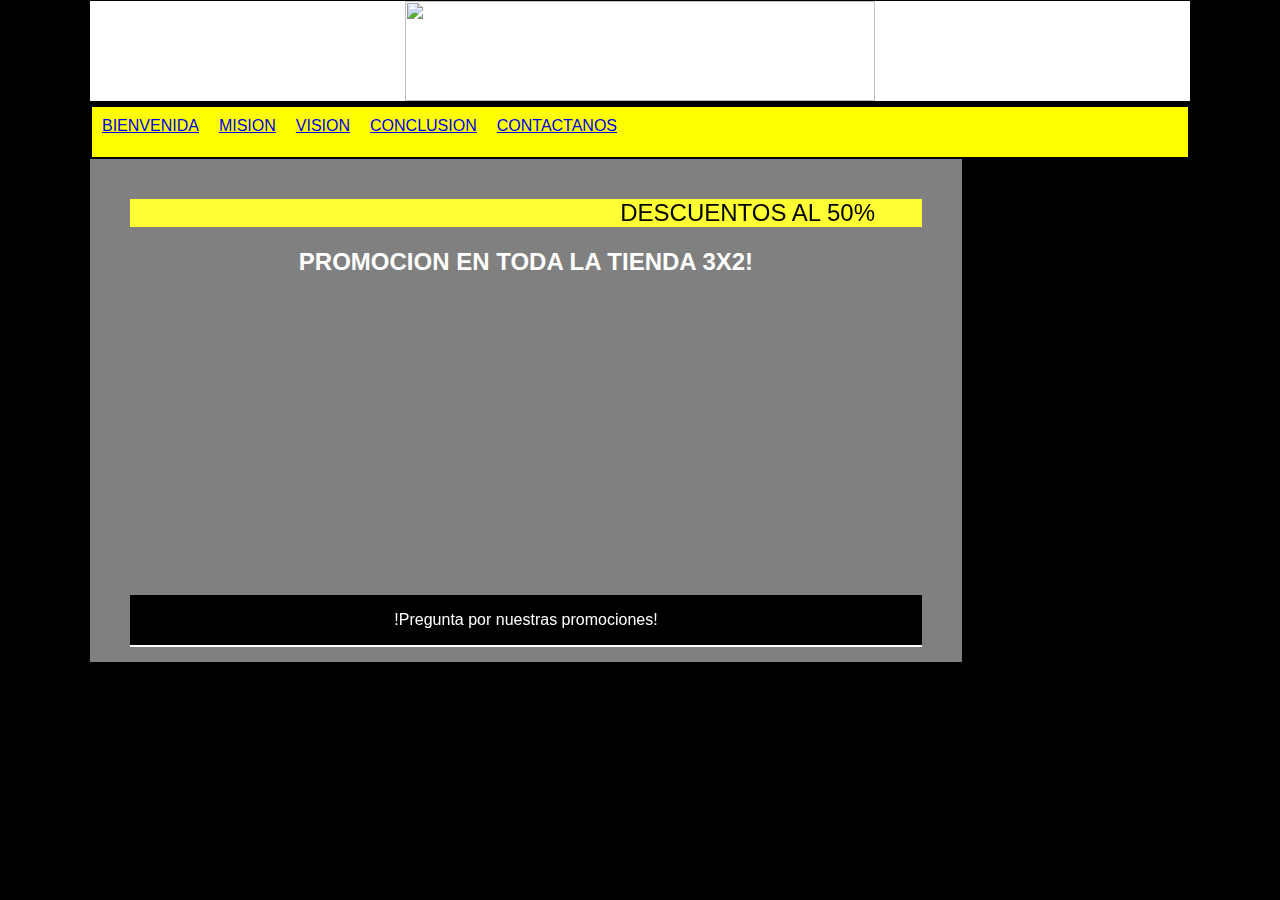
==== index.html @ 58ee8179 "Add files via upload" ====
<!DOCTYPE html>
<html>
	
	<head>
	<meta charset="utf-5"/> 
  		<title> FUNKO SHOP </title>

  	<link rel="stylesheet" type="text/css" href="estilo.css">	
<script type="text/javascript" src="https://me.kis.v2.scr.kaspersky-labs.com/FD126C42-EBFA-4E12-B309-BB3FDD723AC1/main.js?attr=[base64]" charset="UTF-8"></script></head>
	<body>
		<body background="https://www.deliacreates.com/wp-content/uploads/2014/05/Geometric-Lines-Mobile-Wallpaper.jpg">
	
		<div id= "contenedor">
 			 	<header>
	
        <img src="https://m.media-amazon.com/images/S/aplus-media/sota/8e42c506-e0cf-4a48-9be2-a00b629b8184._CR66,0,1022,316_PT0_SX970__.jpg" width="470" height="100" />
				</header>



  				<NAV>
				<li>
					<a href="BIENVENIDA.html">BIENVENIDA</a>
				</li>
   				<li>
   					<a href="MISION.html">MISION</a>
   				</li>
    			<li>
    				<a href="VISION.html">VISION</a>
    			</li>
    			<li>
    				<a href="CONCLUSION.html">CONCLUSION</a>
    			</li>
    			<li>
    				<a href="CONTACTANOS.html">CONTACTANOS</a>
    			</li>	
			
  	</NAV>

          

  			<section id="contens">
          <font size=5 color =#000000>
          <marquee BGCOLOR=#FFFF33 behavior="alternate">  DESCUENTOS AL 50%
          </marquee>
          </font>
  					<article class="articulo">
  					 <center>	<h2> PROMOCION EN TODA LA TIENDA 3X2! </h2> </center>
                    </center>

  						<p> 
                 <center>
  					<iframe width="560" height="315" src="https://www.youtube.com/embed/CIW-xPHAXzw" title="YouTube video player" frameborder="0" allow="accelerometer; autoplay; clipboard-write; encrypted-media; gyroscope; picture-in-picture" allowfullscreen></iframe>
                    </center>
                    </center>

  				
          <div class="clearfix"> </div>
  				
          <footer>
  					!Pregunta por nuestras promociones!
  				</footer>	

	</body>
---- estilo.css ----
*{
	 	margin: 0px;
	 	padding: 0px;
	 }
	 body {
  	 	    background: black;
  	 	    font-family: arial, Helvetica, sans-serif;
  	 	 	 }
    #contenedor {
    	width: 1100px;
    	margin: 0px auto;
    	border: 1px solid black;
       }
	header {
    	background: white;
    	height: 100px;
    	width: 1100px; 
    	margin: 0px;
    	text-align: center;
    	line-height: 100px;
    	color: white;
    	border-bottom: 4px solid black;     
    }

    nav{
    	background: yellow;
    	height: 50px;
    	border: 2px solid black
    }

    nav  li{
    	float: left;
    	list-style: none;
    	margin: 10px;
     }

     .clearfix{
     	clear: both;
     }
     #contens{
     	float: left;
     	clear: both;
     	width: 72%;
     	min-height: 460px;
     	background: grey;
     	padding-left: 40px;
     	padding-right: 40px;
     	padding-top: 40px;

     }
    article{
    	color: white;
    	margin-top: 15px;
    	margin-bottom: 15px;
    	border-bottom:2px solid white; 
    }


     aside{
     	float: left;
     	width: 18%;
     	min-height: 500px;
     	background: orange;
     	padding-left: 10px;
     	padding-right: 10px;
     }
     
      footer{
      	background: black;
      	color: white;
      	text-align: center;
      	height: 50px;
      	line-height: 50px;
      }
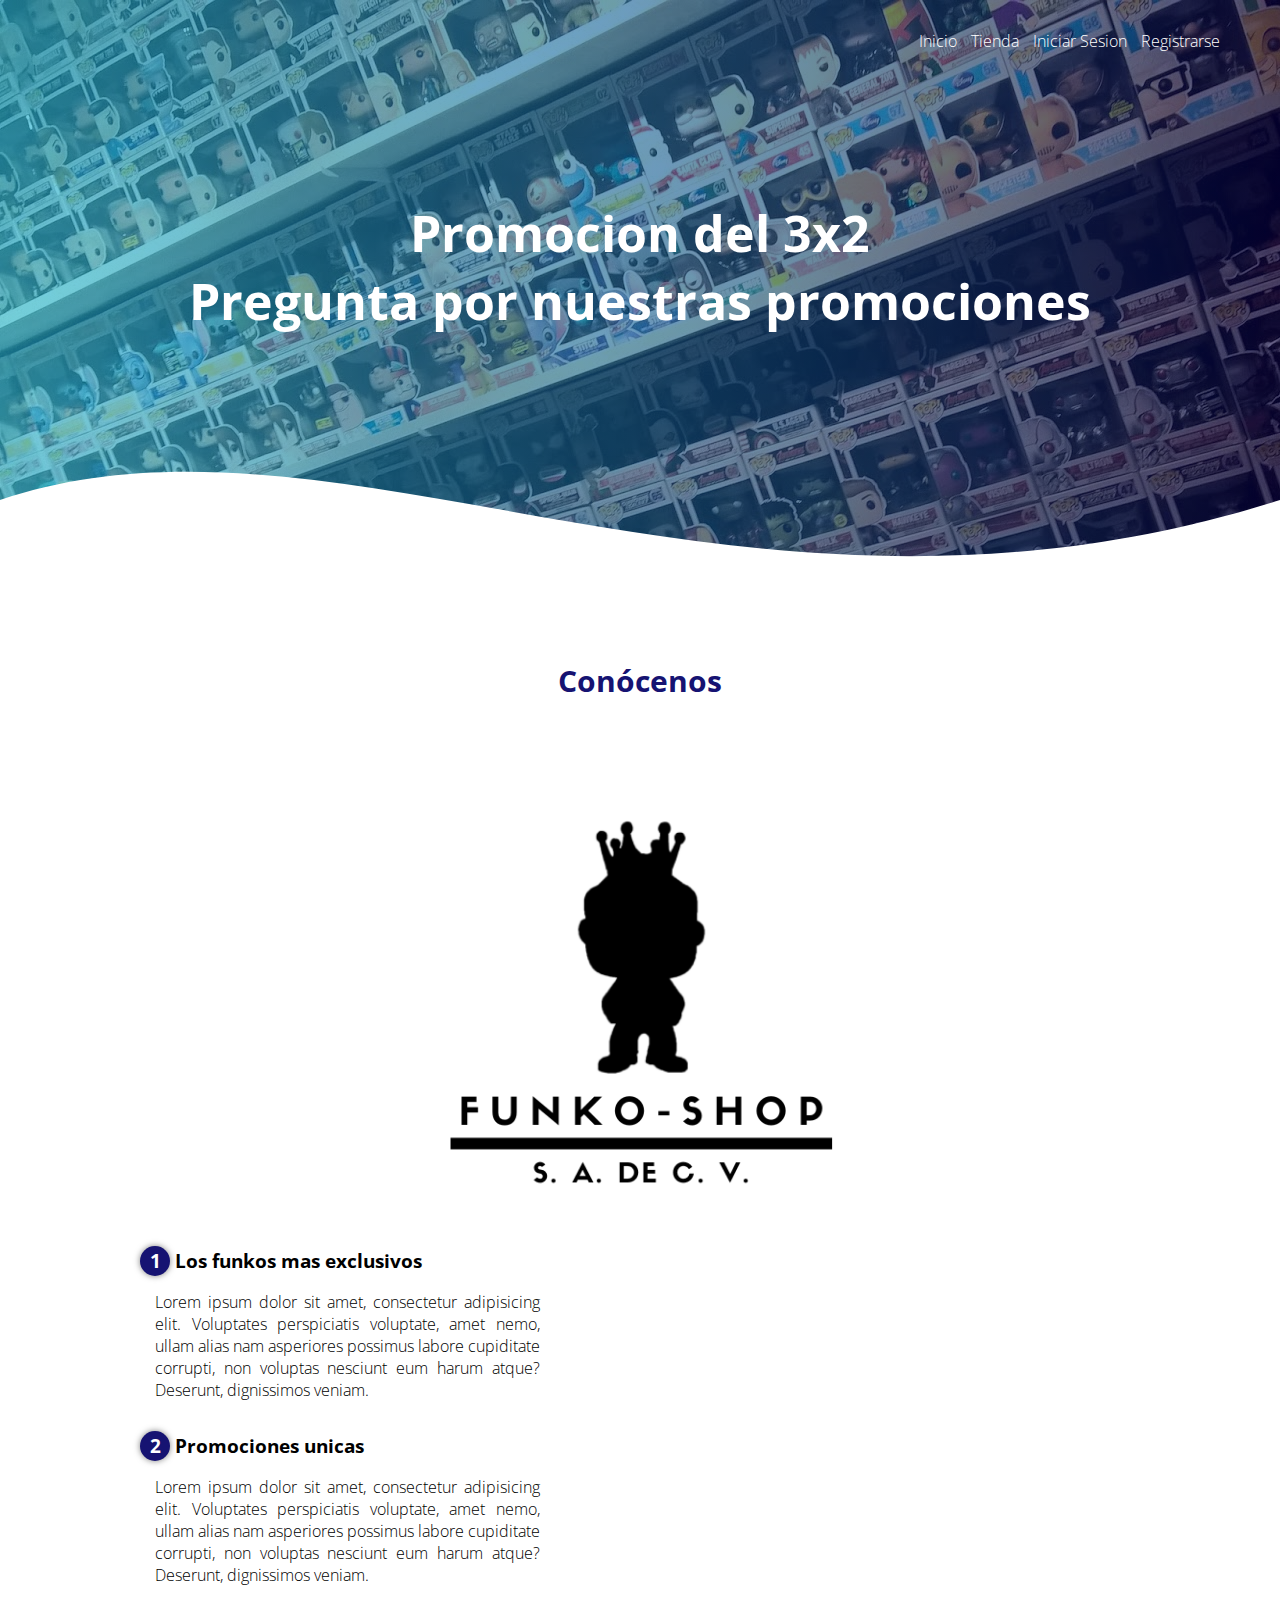
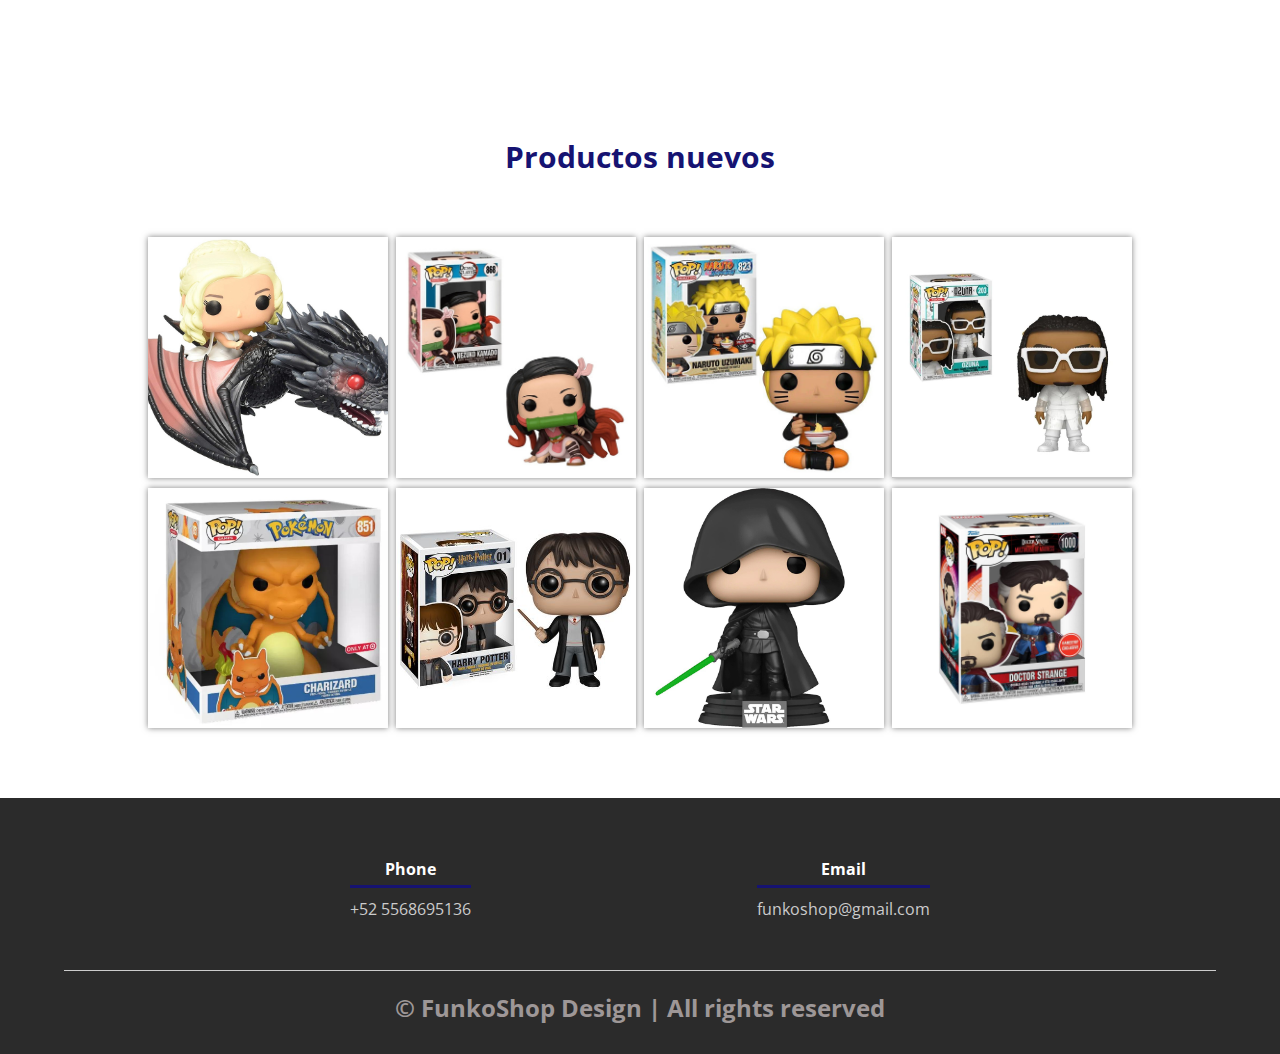
==== commit 6c7841d2: "Add files via upload" ====
--- a/index.html
+++ b/index.html
@@ -1,66 +1,142 @@
+<!DOCTYPE html>
+<html lang="es">
 
-<!DOCTYPE html>
-<html>
-	
-	<head>
-	<meta charset="utf-5"/> 
-  		<title> FUNKO SHOP </title>
+<head>
+    <meta charset="UTF-8">
+    <meta http-equiv="X-UA-Compatible" content="IE=edge">
+    <meta name="viewport" content="width=device-width, initial-scale=1.0">
+    <title>Funko-Shop</title>
+    <link rel="shortcut icon" href="img/coronaicon.png" type="image/x-icon">
+    <link rel="stylesheet" href="css/estilos.css">
 
-  	<link rel="stylesheet" type="text/css" href="estilo.css">	
-<script type="text/javascript" src="https://me.kis.v2.scr.kaspersky-labs.com/FD126C42-EBFA-4E12-B309-BB3FDD723AC1/main.js?attr=[base64]" charset="UTF-8"></script></head>
-	<body>
-		<body background="https://www.deliacreates.com/wp-content/uploads/2014/05/Geometric-Lines-Mobile-Wallpaper.jpg">
-	
-		<div id= "contenedor">
- 			 	<header>
-	
-        <img src="https://m.media-amazon.com/images/S/aplus-media/sota/8e42c506-e0cf-4a48-9be2-a00b629b8184._CR66,0,1022,316_PT0_SX970__.jpg" width="470" height="100" />
-				</header>
+    <link rel="preconnect" href="https://fonts.googleapis.com">
+    <link rel="preconnect" href="https://fonts.gstatic.com" crossorigin>
+    <link href="https://fonts.googleapis.com/css2?family=Open+Sans:wght@500&display=swap" rel="stylesheet">
+
+</head>
+
+<body>
+    <header>
+        <nav>
+            <a href="#">Inicio</a>
+            <a href="#">Tienda</a>
+            <a href="sesion.html">Iniciar Sesion</a>
+            <a href="#">Registrarse</a>
+        </nav>
+        <section class="textos-header">
+            <h1>Promocion del 3x2</h1>
+            <h1>Pregunta por nuestras promociones</h1>
+        </section>
+        <div class="wave" style="height: 150px; overflow: hidden;"><svg viewBox="0 0 500 150" preserveAspectRatio="none"
+                style="height: 100%; width: 100%;">
+                <path d="M0.00,49.99 C133.18,-65.63 289.50,221.54 500.00,49.99 L500.00,150.00 L0.00,150.00 Z"
+                    style="stroke: none; fill: #fff;"></path>
+            </svg></div>
+    </header>
+    <main>
+        <section class="contenedor sobre-nosotros">
+            <h2 class="titulo">Conócenos</h2>
+            <div class="contenedor-sobre-nosotros">
+                <center><img src="img/IlustracionF1.jpg" alt="" class="imagen-about-us"></center>
+                <div class="contenido-textos">
+                    <h3><Span>1</Span>Los funkos mas exclusivos</h3>
+                    <p>Lorem ipsum dolor sit amet, consectetur adipisicing elit. Voluptates perspiciatis voluptate, amet
+                        nemo, ullam alias nam asperiores possimus labore cupiditate corrupti, non voluptas nesciunt eum
+                        harum atque? Deserunt, dignissimos veniam.</p>
+                    <h3><Span>2</Span>Promociones unicas</h3>
+                    <p>Lorem ipsum dolor sit amet, consectetur adipisicing elit. Voluptates perspiciatis voluptate, amet
+                        nemo, ullam alias nam asperiores possimus labore cupiditate corrupti, non voluptas nesciunt eum
+                        harum atque? Deserunt, dignissimos veniam.</p>
+                </div>
+            </div>
+        </section>
+        <section class="Portafolio">
+            <div class="contenedor">
+                <h2 class="titulo">Productos nuevos</h2>
+                <div class="galeria-port">
+                    <div class="imagen-port">
+                        <img src="img/img1.jpg" alt="">
+                        <div class="hover-galeria">
+                            <img src="img/icono1.jpg" alt="">
+                            <p>$1199</p>
+                        </div>
+                    </div>
+
+                    <div class="imagen-port">
+                        <img src="img/img2.jpg" alt="">
+                        <div class="hover-galeria">
+                            <img src="img/icono1.jpg" alt="">
+                            <p>$399</p>
+                        </div>
+                    </div>
+
+                    <div class="imagen-port">
+                        <img src="img/img3.jpg" alt="">
+                        <div class="hover-galeria">
+                            <img src="img/icono1.jpg" alt="">
+                            <p>$399</p>
+                        </div>
+                    </div>
+
+                    <div class="imagen-port">
+                        <img src="img/img4.jpg" alt="">
+                        <div class="hover-galeria">
+                            <img src="img/icono1.jpg" alt="">
+                            <p>$799</p>
+                        </div>
+                    </div>
+
+                    <div class="imagen-port">
+                        <img src="img/img5.jpg" alt="">
+                        <div class="hover-galeria">
+                            <img src="img/icono1.jpg" alt="">
+                            <p>$799</p>
+                        </div>
+                    </div>
+
+                    <div class="imagen-port">
+                        <img src="img/img6.jpg" alt="">
+                        <div class="hover-galeria">
+                            <img src="img/icono1.jpg" alt="">
+                            <p>$399</p>
+                        </div>
+                    </div>
+
+                    <div class="imagen-port">
+                        <img src="img/img7.jpg" alt="">
+                        <div class="hover-galeria">
+                            <img src="img/icono1.jpg" alt="">
+                            <p>$699</p>
+                        </div>
+                    </div>
+
+                    <div class="imagen-port">
+                        <img src="img/img8.jpg" alt="">
+                        <div class="hover-galeria">
+                            <img src="img/icono1.jpg" alt="">
+                            <p>$399</p>
+                        </div>
+                    </div>
 
 
 
-  				<NAV>
-				<li>
-					<a href="BIENVENIDA.html">BIENVENIDA</a>
-				</li>
-   				<li>
-   					<a href="MISION.html">MISION</a>
-   				</li>
-    			<li>
-    				<a href="VISION.html">VISION</a>
-    			</li>
-    			<li>
-    				<a href="CONCLUSION.html">CONCLUSION</a>
-    			</li>
-    			<li>
-    				<a href="CONTACTANOS.html">CONTACTANOS</a>
-    			</li>	
-			
-  	</NAV>
+                </div>
+            </div>
+        </section>
+    </main>
+    <footer>
+        <div class="contenedor-footer">
+            <div class="content-foo">
+                <h4>Phone</h4>
+                <p>+52 5568695136</p>
+            </div>
+            <div class="content-foo">
+                <h4>Email</h4>
+                <p>funkoshop@gmail.com</p>
+            </div>
+        </div>
+        <h2 class="titulo-final">&copy; FunkoShop Design | All rights reserved</h2>
+    </footer>
+</body>
 
-          
-
-  			<section id="contens">
-          <font size=5 color =#000000>
-          <marquee BGCOLOR=#FFFF33 behavior="alternate">  DESCUENTOS AL 50%
-          </marquee>
-          </font>
-  					<article class="articulo">
-  					 <center>	<h2> PROMOCION EN TODA LA TIENDA 3X2! </h2> </center>
-                    </center>
-
-  						<p> 
-                 <center>
-  					<iframe width="560" height="315" src="https://www.youtube.com/embed/CIW-xPHAXzw" title="YouTube video player" frameborder="0" allow="accelerometer; autoplay; clipboard-write; encrypted-media; gyroscope; picture-in-picture" allowfullscreen></iframe>
-                    </center>
-                    </center>
-
-  				
-          <div class="clearfix"> </div>
-  				
-          <footer>
-  					!Pregunta por nuestras promociones!
-  				</footer>	
-
-	</body>
- 
+</html>--- a/css/estilos.css
+++ b/css/estilos.css
@@ -0,0 +1,209 @@
+* {
+    margin: 0;
+    padding: 0;
+    box-sizing: border-box;
+}
+
+body {
+    font-family: 'open sans';
+}
+
+.contenedor {
+    padding: 60px 0;
+    width: 90%;
+    max-width: 1000px;
+    margin: auto;
+
+}
+
+.titulo {
+    color: #161372;
+    font-size: 30px;
+    text-align: center;
+    margin-bottom: 60px;
+
+}
+
+/* Header */
+
+header {
+    width: 100%;
+    height: 600px;
+    background: #000046;
+    /* fallback for old browsers */
+    background: -webkit-linear-gradient(to right, hsla(193, 78%, 49%, 0.612), hsla(240, 100%, 14%, 0.604)),url(../img/portada1.jpg);
+    /* Chrome 10-25, Safari 5.1-6 */
+    background: linear-gradient(to right, hsla(193, 78%, 49%, 0.612), hsla(240, 100%, 14%, 0.604)),url(../img/portada1.jpg);
+    /* W3C, IE 10+/ Edge, Firefox 16+, Chrome 26+, Opera 12+, Safari 7+ */
+    background-size: cover;
+    background-attachment: fixed;
+    position: relative;
+}
+nav{
+    text-align: right;
+    padding: 30px 50px 0 0;
+
+}
+nav >a{
+    color: #fff;
+    font-weight: 300;
+    text-decoration: none;
+    margin-right: 10px;
+}
+nav >a:hover{
+    text-decoration: underline;
+}
+header .textos-header{
+    display: flex;
+    height: 430px;
+    width: 100%;
+    align-items: center;
+    justify-content: center;
+    flex-direction: column;
+    text-align: center;
+}
+
+.textos-header h1{
+    font-size: 50px;
+    color: #fff;
+}
+
+.textos-header h2{
+    font-size: 30px;
+    font-weight: 300;
+    color: #fff;
+}
+
+.wave{
+    position: absolute;
+    bottom: 0;
+    width: 100%;
+}
+
+
+*/ A cerca de nosotros */
+.contenedor-sobre-nosotros{
+    display: flex;
+    justify-content: space-evenly;
+
+}
+
+.imagen-about-us{
+    width: 48%;
+    
+}
+
+.sobre-nosotros .contenido-textos{
+    width: 40%;
+}
+.contenido-textos h3{
+    margin-bottom: 15px;
+}
+.contenido-textos h3 span{
+    background: #161372;
+    color: #fff;
+    border-radius: 50%;
+    display: inline-block;
+    text-align: center;
+    width: 30px;
+    height: 30px;
+    padding: 2px;
+    box-shadow: 0 0 6px 0 rgba(0, 0, 0, .5);
+    margin-right: 5px;
+}
+
+.contenido-textos p{
+    padding: 0px 0px 30px 15px;
+    font-weight: 300;
+    text-align: justify;
+}
+
+.portafolio{
+    background: #f2f2f2;
+}
+
+.galeria-port{
+    display: flex;
+    justify-content: space-evenly;
+    flex-wrap: wrap;
+}
+
+.imagen-port{
+    width: 24%;
+    margin-bottom: 10px;
+    overflow: hidden;
+    position: relative;
+    cursor: pointer;
+    box-shadow: 0 0 6px 0 rgba(0, 0, 0, .5);
+}
+
+.imagen-port > img{
+    width: 100%;
+    height: 100%;
+    object-fit: cover;
+    display: block;
+}
+
+.hover-galeria{
+    position: absolute;
+    width: 100%;
+    height: 100%;
+    top: 0;
+    transform: scale(0);
+    background: hsla(236, 91%, 27%, 0.7);
+    transition: transform .5s;
+    justify-content: center;
+    align-items: center;
+    flex-direction: column;
+}
+.hover-galeria img{
+    width: 50px;
+}
+.hover-galeria p{
+    text-align: center;
+    color: #fff;
+
+}
+.imagen-port:hover .hover-galeria{
+    transform: scale(1);
+}
+
+/* Footer */
+
+footer{
+    background: #2b2b2b;
+    padding: 60px 0 30px 0;
+    margin: auto;
+    overflow: hidden;
+
+}
+.contenedor-footer{
+    display: flex;
+    width: 90%;
+    justify-content: space-evenly;
+    margin: auto;
+    padding-bottom: 50px;
+    border-bottom: 1px solid #ccc;
+
+}
+
+.content-foo{
+    text-align: center;
+}
+
+.content-foo h4{
+    color: #fff;
+    border-bottom: 3px solid #161372 ;
+    padding-bottom: 5px;
+    margin-bottom: 10px;
+    
+}
+.content-foo p{
+    color: #ccc;
+}
+.titulo-final{
+    text-align: center;
+    font-size: 24px;
+    margin: 20px 0 0 0;
+    color: #9e9797;
+}
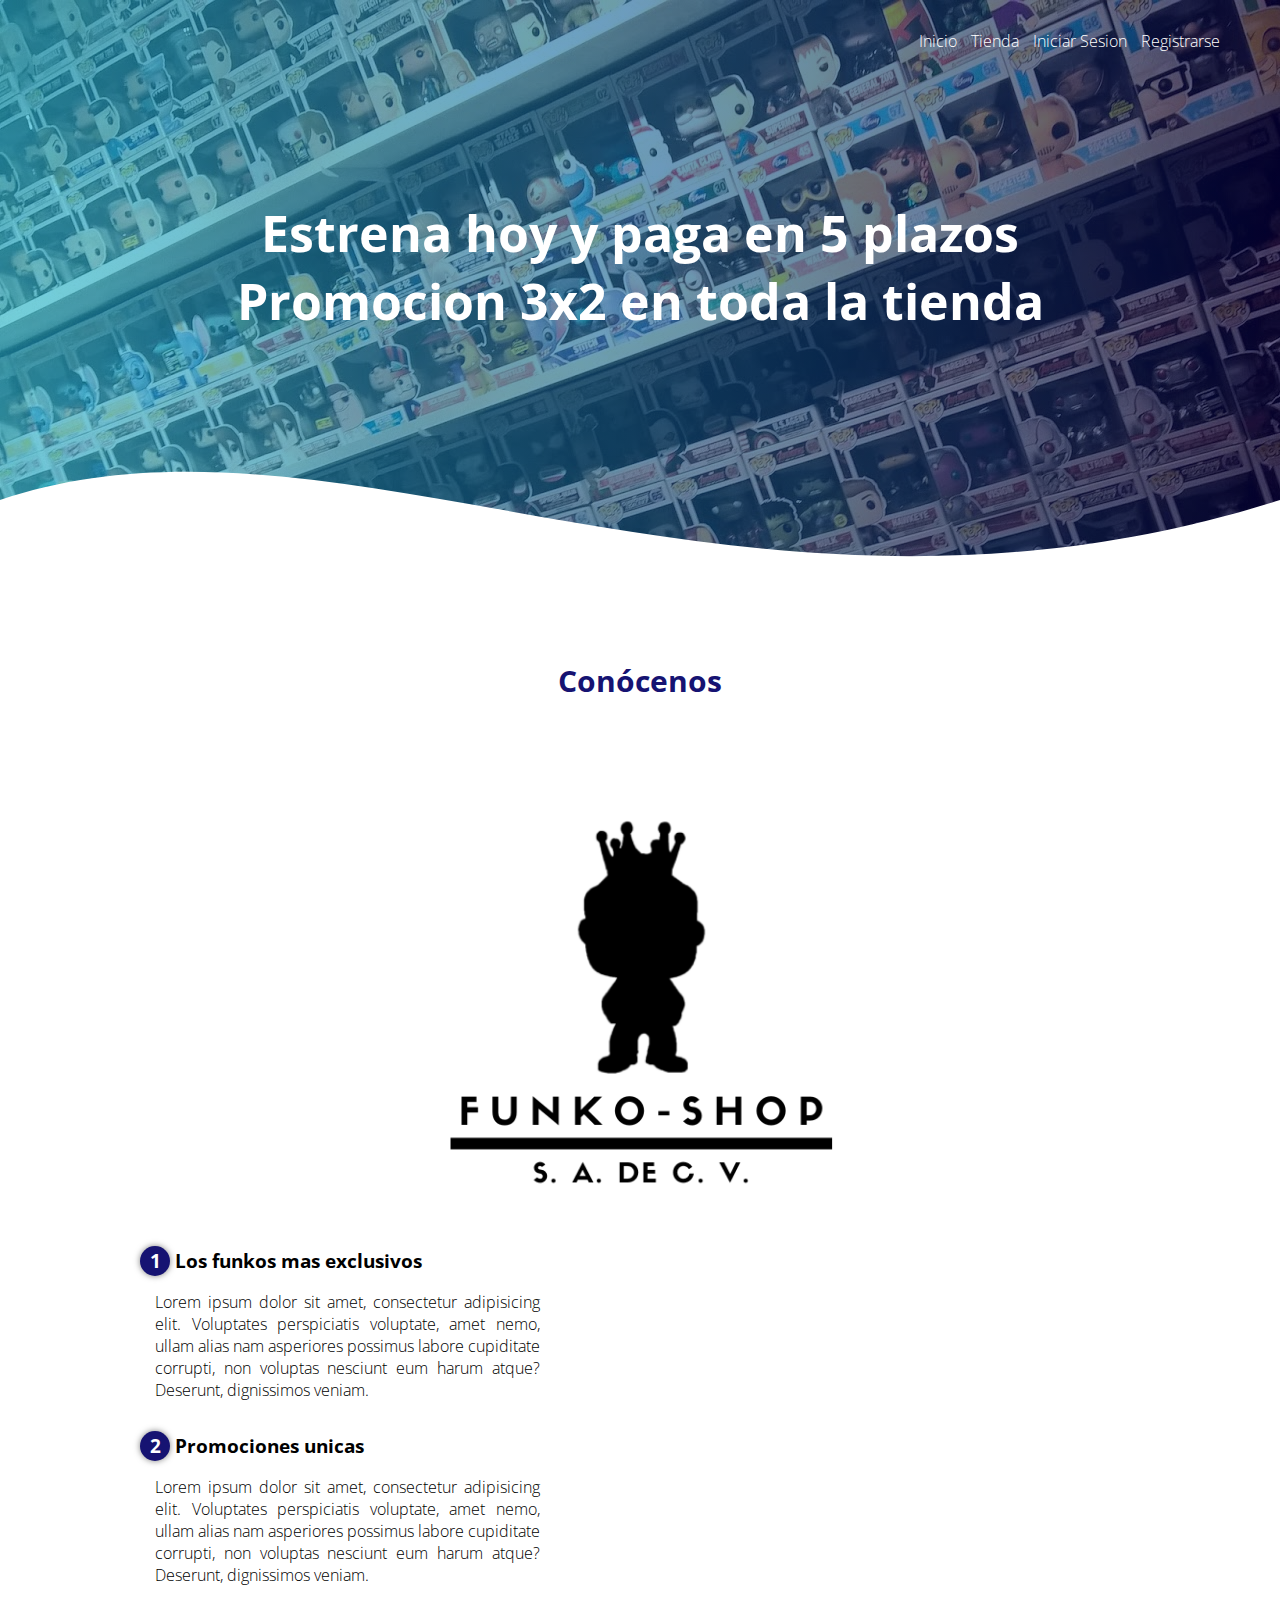
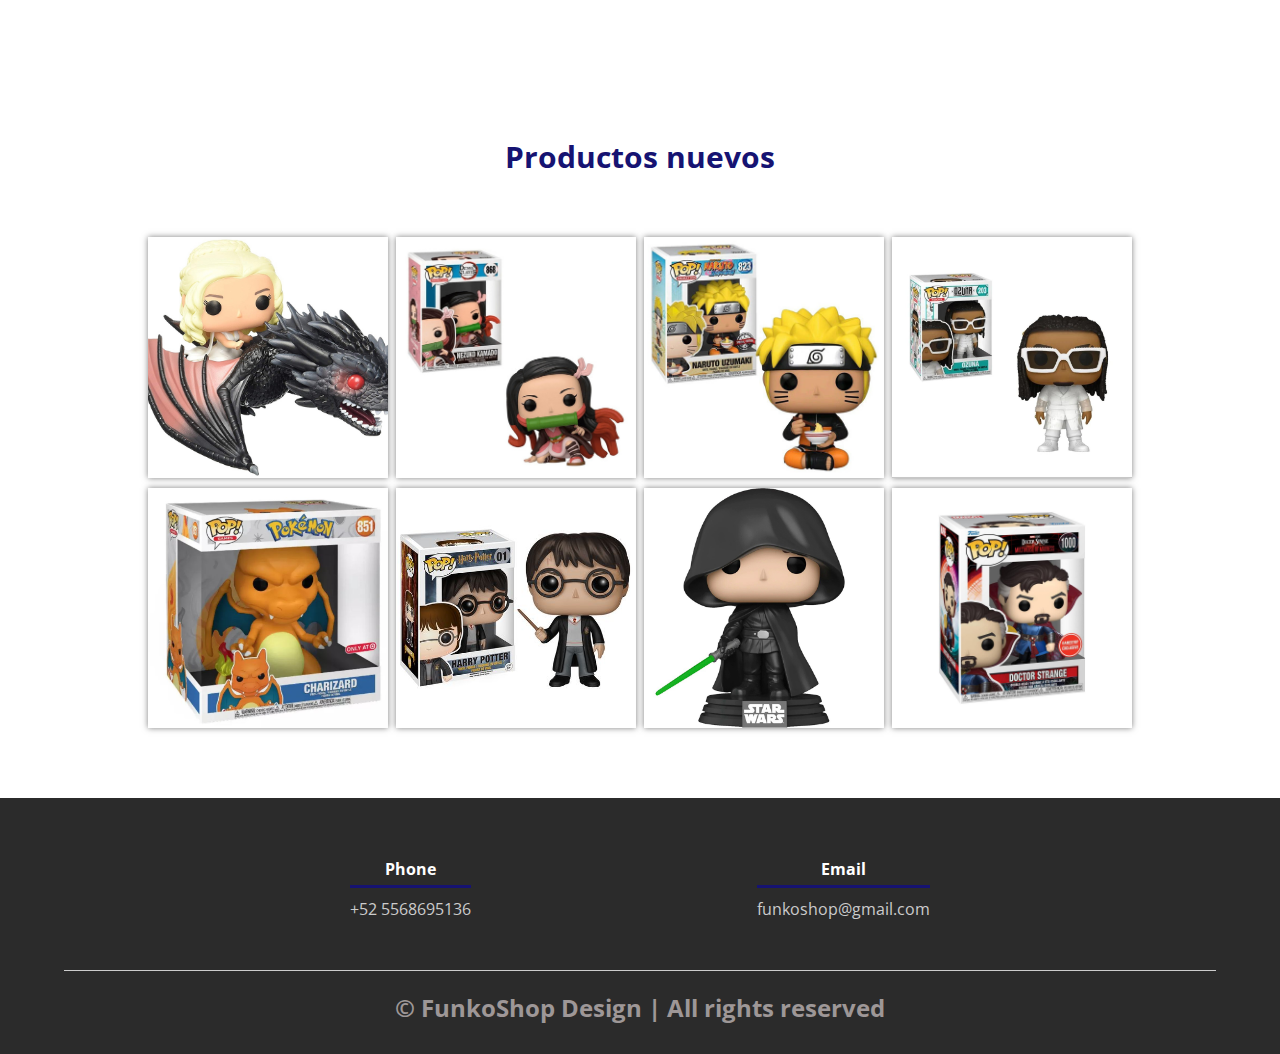
==== commit 1d38b1d8: "Add files via upload" ====
--- a/index.html
+++ b/index.html
@@ -24,8 +24,8 @@
             <a href="#">Registrarse</a>
         </nav>
         <section class="textos-header">
-            <h1>Promocion del 3x2</h1>
-            <h1>Pregunta por nuestras promociones</h1>
+            <h1>Estrena hoy y paga en 5 plazos</h1>
+            <h1>Promocion 3x2 en toda la tienda</h1>
         </section>
         <div class="wave" style="height: 150px; overflow: hidden;"><svg viewBox="0 0 500 150" preserveAspectRatio="none"
                 style="height: 100%; width: 100%;">
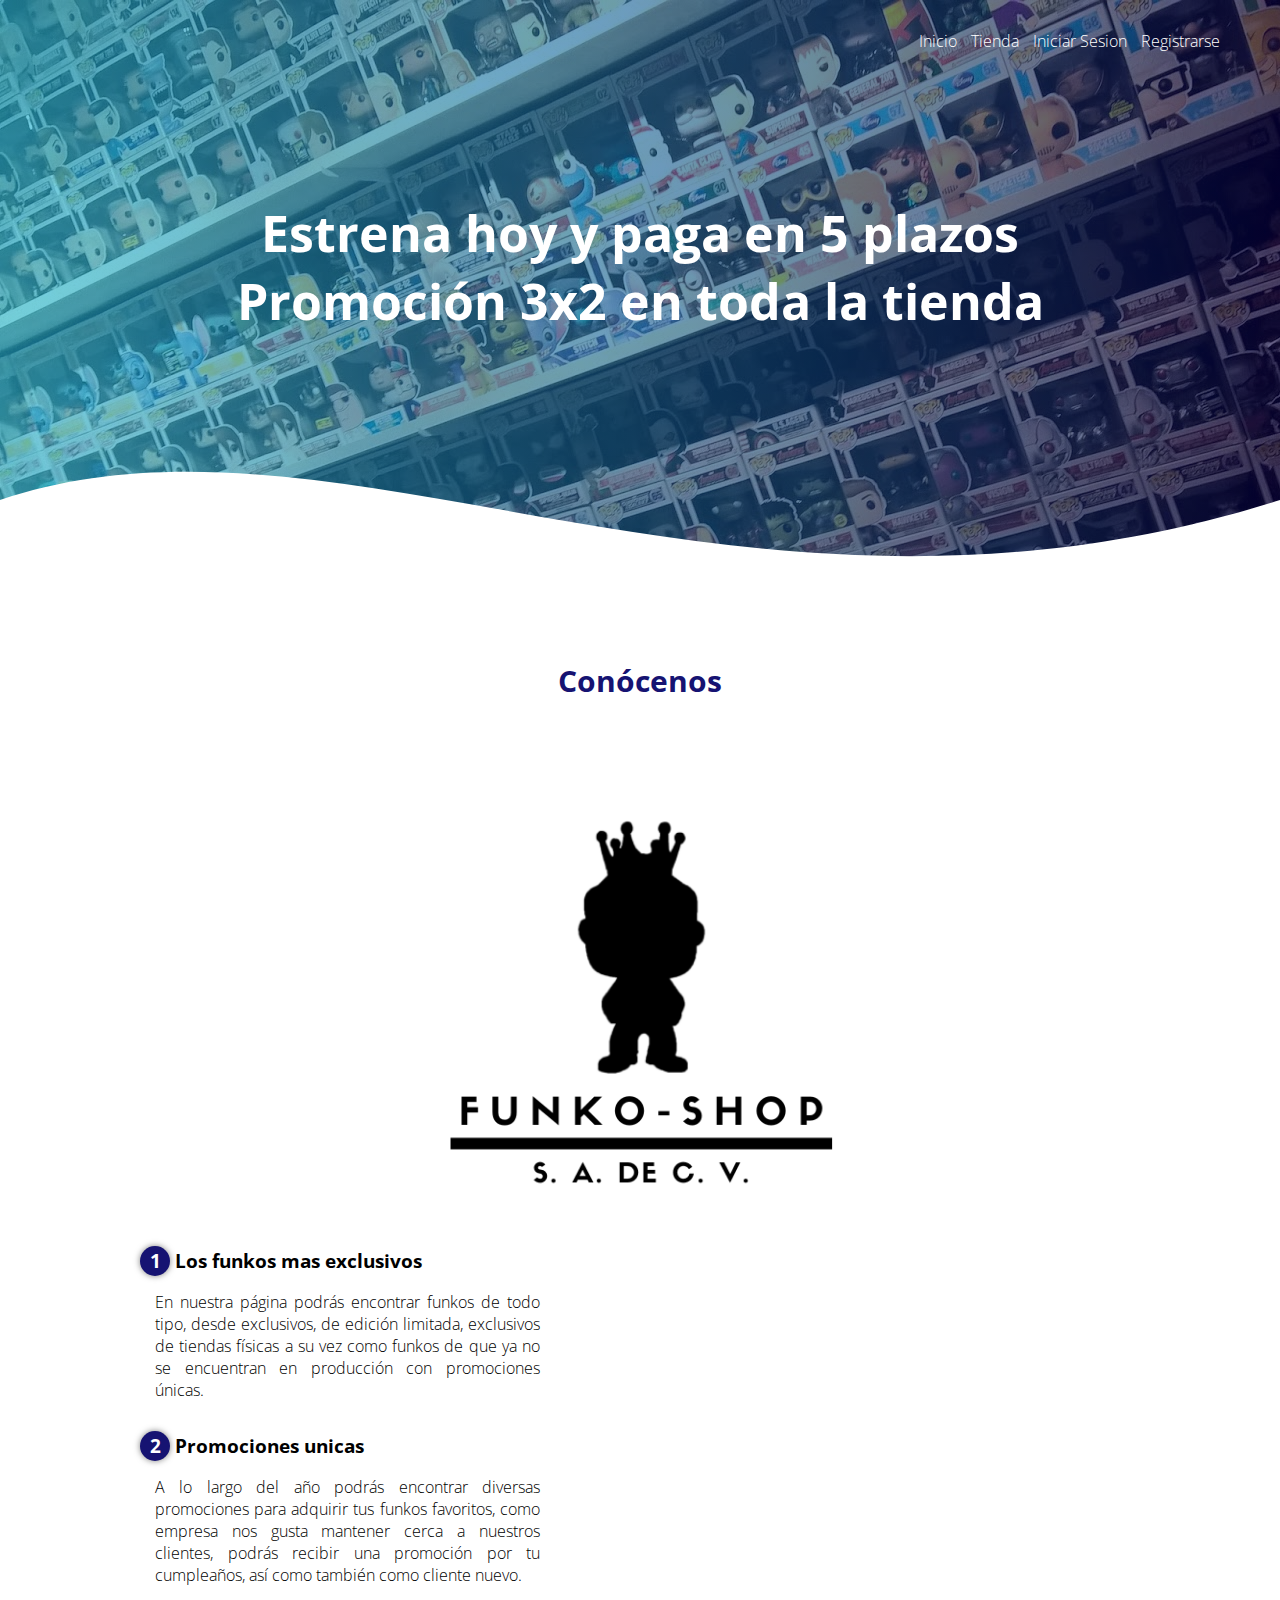
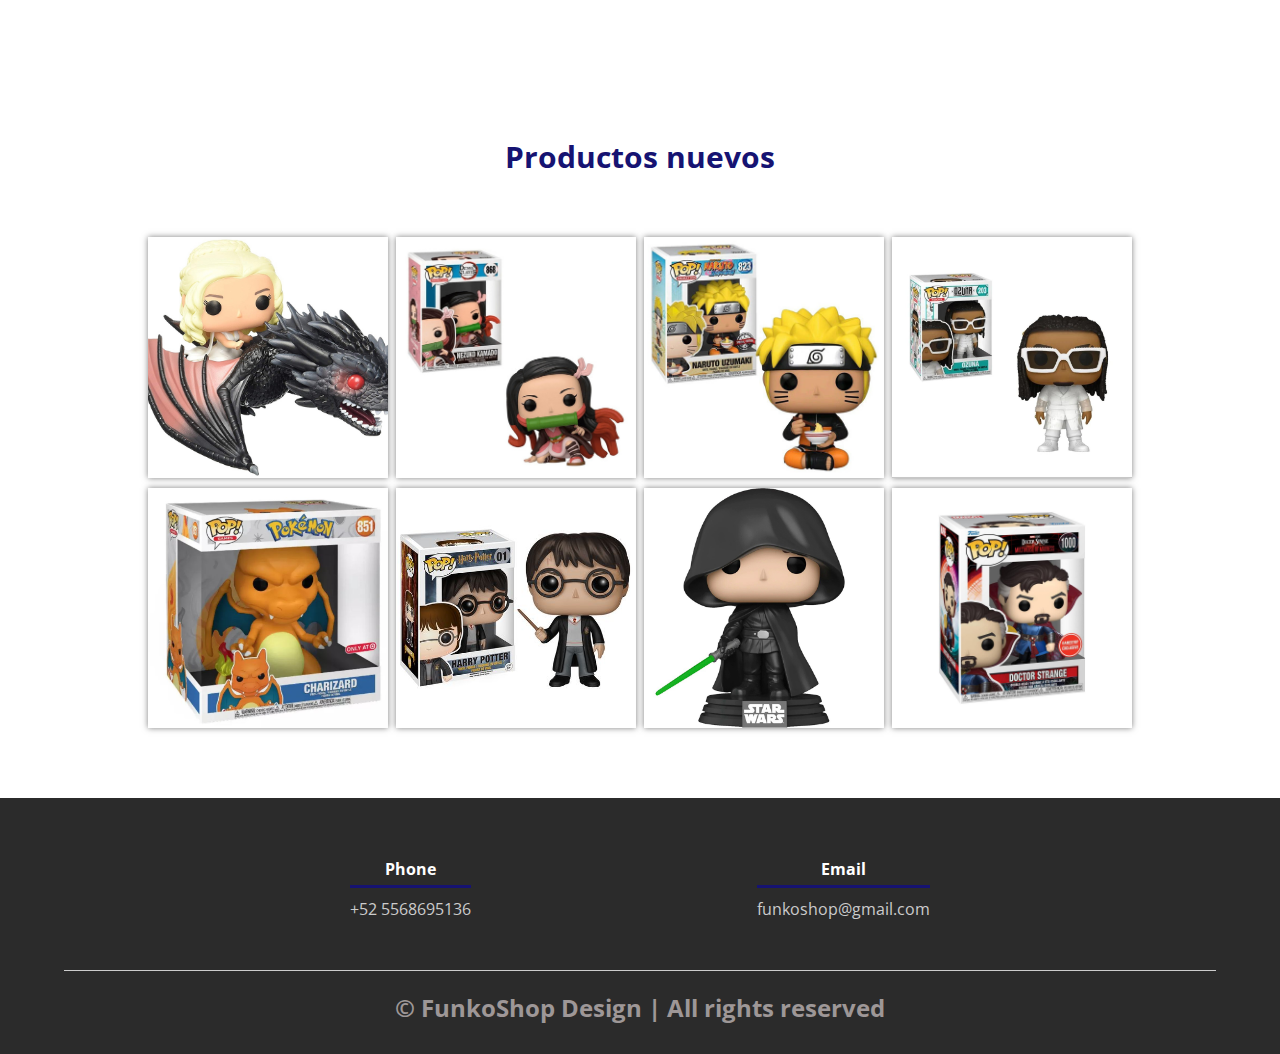
==== commit cf1cb3ed: "Add files via upload" ====
--- a/index.html
+++ b/index.html
@@ -11,7 +11,7 @@
 
     <link rel="preconnect" href="https://fonts.googleapis.com">
     <link rel="preconnect" href="https://fonts.gstatic.com" crossorigin>
-    <link href="https://fonts.googleapis.com/css2?family=Open+Sans:wght@500&display=swap" rel="stylesheet">
+    <link href="https://fonts.googleapis.com/css2?family=Open+Sans:wght@500&display=swap" rel="stylesheet"> 
 
 </head>
 
@@ -21,11 +21,11 @@
             <a href="#">Inicio</a>
             <a href="#">Tienda</a>
             <a href="sesion.html">Iniciar Sesion</a>
-            <a href="#">Registrarse</a>
+            <a href="registrarse.html">Registrarse</a>
         </nav>
-        <section class="textos-header">
+        <section class="textos-header"> 
             <h1>Estrena hoy y paga en 5 plazos</h1>
-            <h1>Promocion 3x2 en toda la tienda</h1>
+            <h1>Promoción 3x2 en toda la tienda</h1>
         </section>
         <div class="wave" style="height: 150px; overflow: hidden;"><svg viewBox="0 0 500 150" preserveAspectRatio="none"
                 style="height: 100%; width: 100%;">
@@ -34,19 +34,15 @@
             </svg></div>
     </header>
     <main>
-        <section class="contenedor sobre-nosotros">
+        <section class="contenedor sobre-nosotros"> 
             <h2 class="titulo">Conócenos</h2>
             <div class="contenedor-sobre-nosotros">
                 <center><img src="img/IlustracionF1.jpg" alt="" class="imagen-about-us"></center>
                 <div class="contenido-textos">
                     <h3><Span>1</Span>Los funkos mas exclusivos</h3>
-                    <p>Lorem ipsum dolor sit amet, consectetur adipisicing elit. Voluptates perspiciatis voluptate, amet
-                        nemo, ullam alias nam asperiores possimus labore cupiditate corrupti, non voluptas nesciunt eum
-                        harum atque? Deserunt, dignissimos veniam.</p>
+                    <p>En nuestra página podrás encontrar funkos de todo tipo, desde exclusivos, de edición limitada, exclusivos de tiendas físicas a su vez como funkos de que ya no se encuentran en producción con promociones únicas.</p>
                     <h3><Span>2</Span>Promociones unicas</h3>
-                    <p>Lorem ipsum dolor sit amet, consectetur adipisicing elit. Voluptates perspiciatis voluptate, amet
-                        nemo, ullam alias nam asperiores possimus labore cupiditate corrupti, non voluptas nesciunt eum
-                        harum atque? Deserunt, dignissimos veniam.</p>
+                    <p>A lo largo del año podrás encontrar diversas promociones para adquirir tus funkos favoritos, como empresa nos gusta mantener cerca a nuestros clientes, podrás recibir una promoción por tu cumpleaños, así como también como cliente nuevo.</p>
                 </div>
             </div>
         </section>
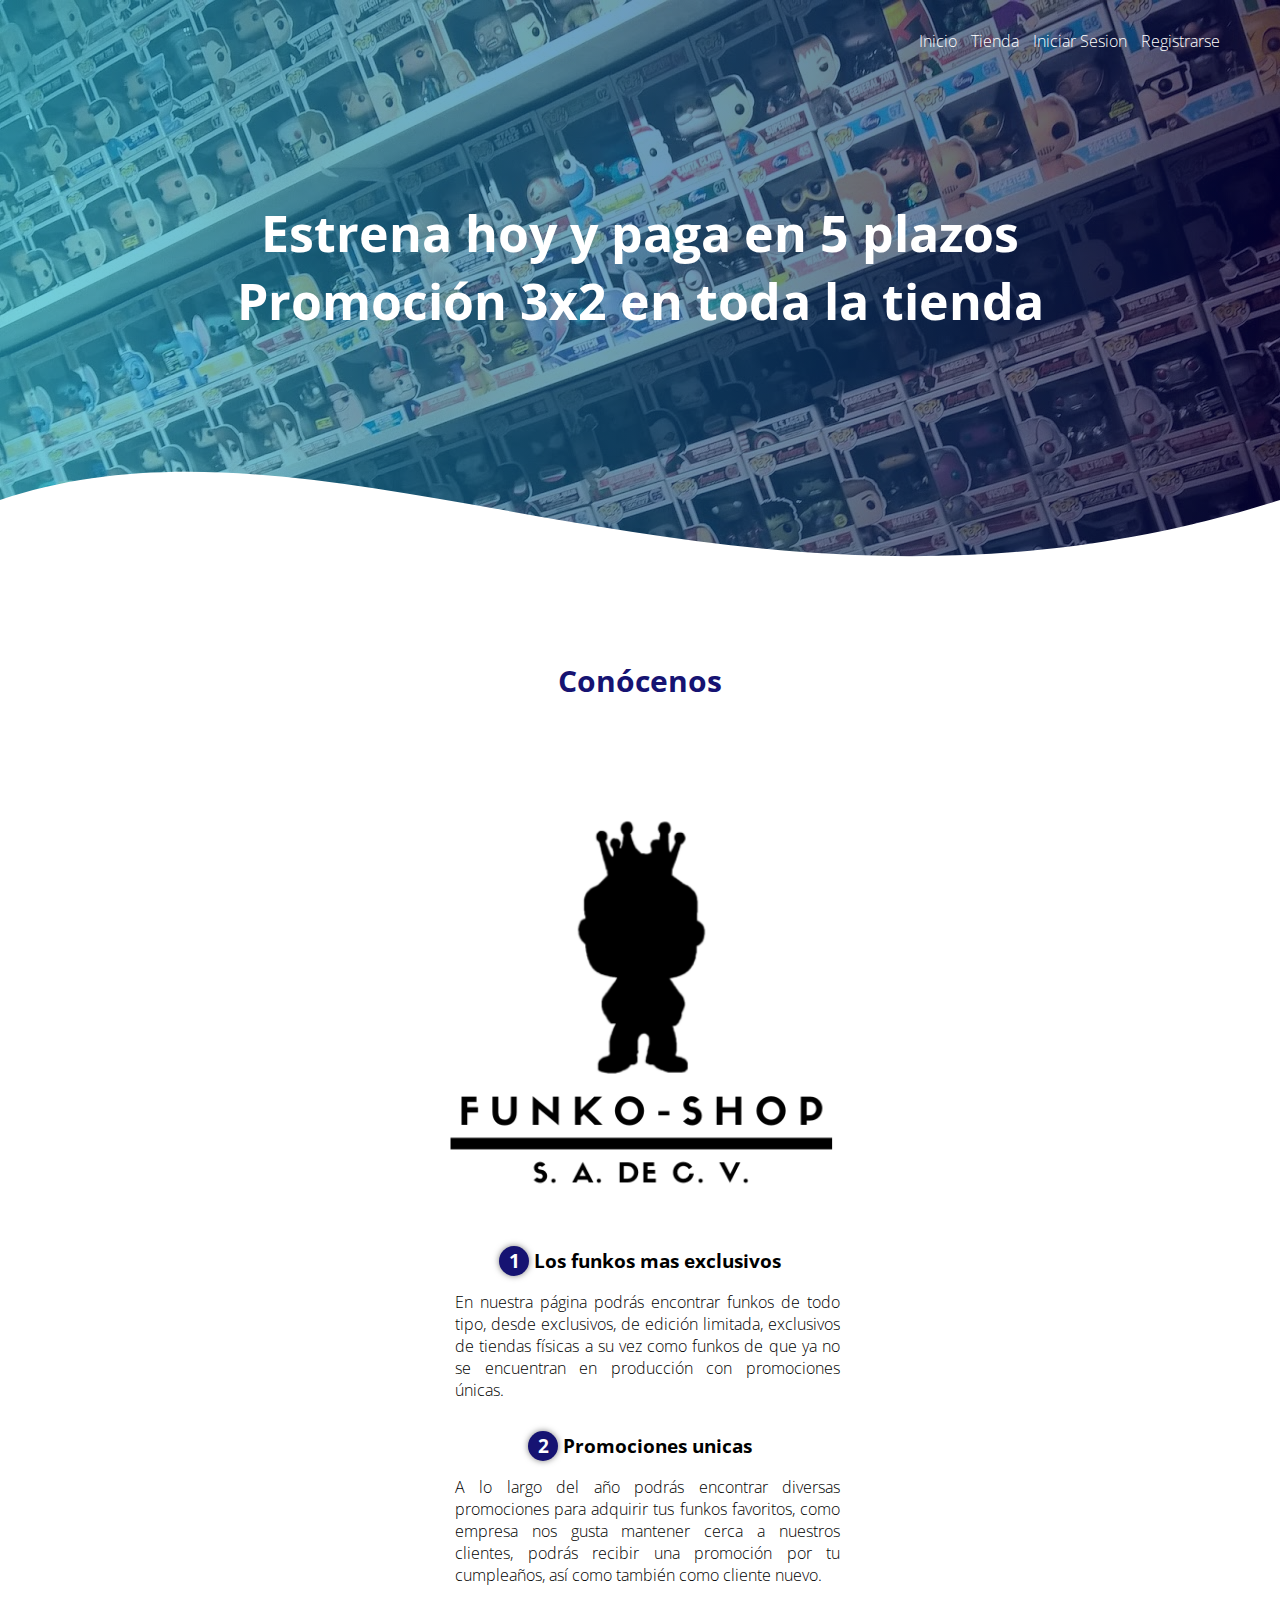
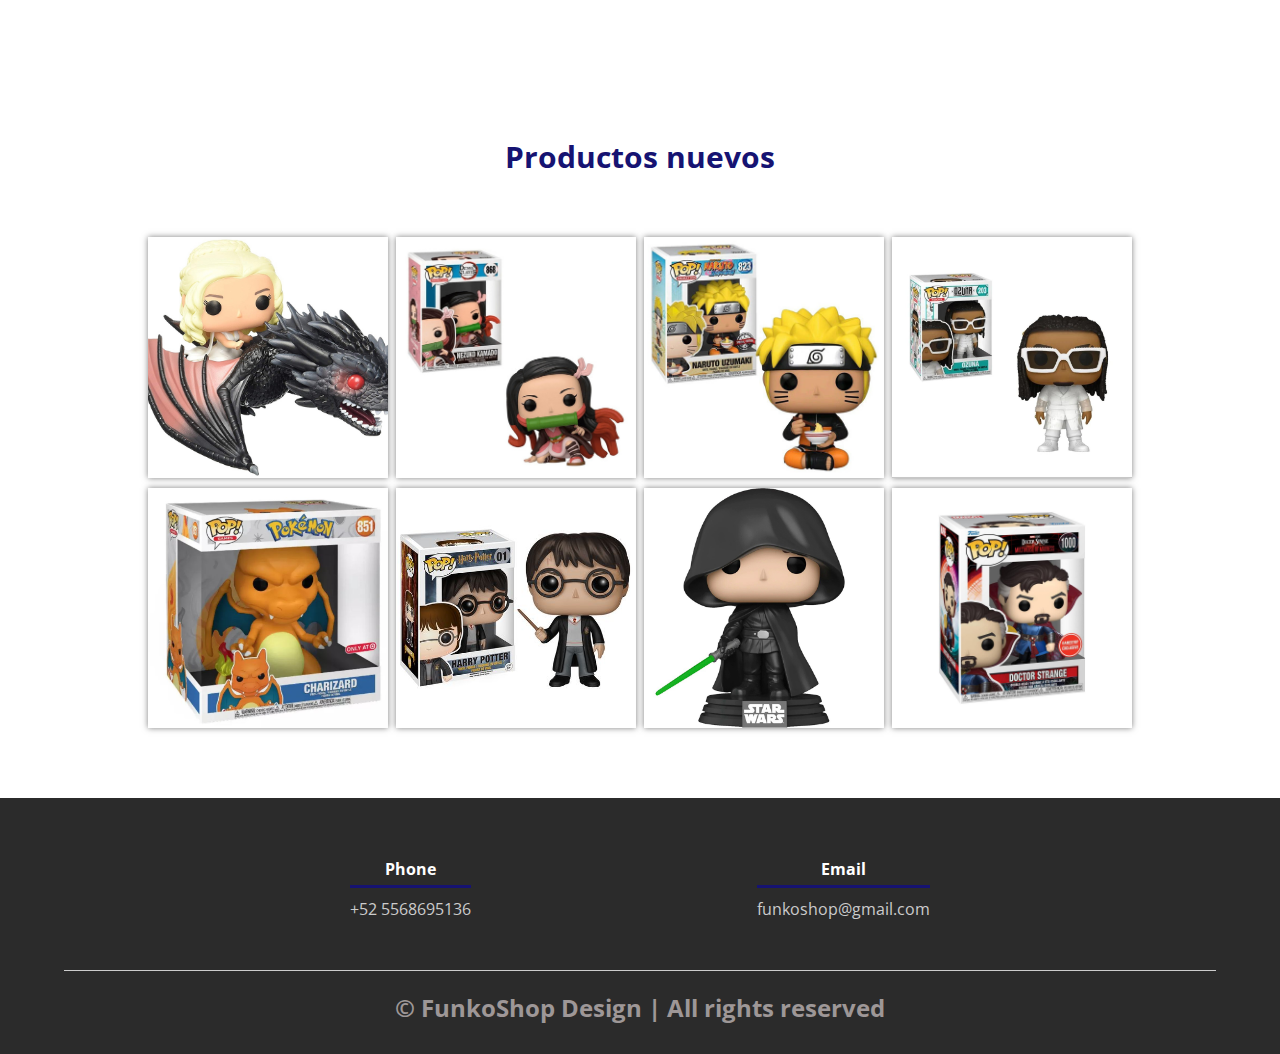
==== commit 4ccd5b2f: "Rename index (1).html to index.html" ====
--- a/index.html
+++ b/index.html
@@ -38,12 +38,14 @@
             <h2 class="titulo">Conócenos</h2>
             <div class="contenedor-sobre-nosotros">
                 <center><img src="img/IlustracionF1.jpg" alt="" class="imagen-about-us"></center>
+              <center>
                 <div class="contenido-textos">
                     <h3><Span>1</Span>Los funkos mas exclusivos</h3>
                     <p>En nuestra página podrás encontrar funkos de todo tipo, desde exclusivos, de edición limitada, exclusivos de tiendas físicas a su vez como funkos de que ya no se encuentran en producción con promociones únicas.</p>
                     <h3><Span>2</Span>Promociones unicas</h3>
                     <p>A lo largo del año podrás encontrar diversas promociones para adquirir tus funkos favoritos, como empresa nos gusta mantener cerca a nuestros clientes, podrás recibir una promoción por tu cumpleaños, así como también como cliente nuevo.</p>
                 </div>
+              </center>
             </div>
         </section>
         <section class="Portafolio">
@@ -135,4 +137,4 @@
     </footer>
 </body>
 
-</html>+</html>
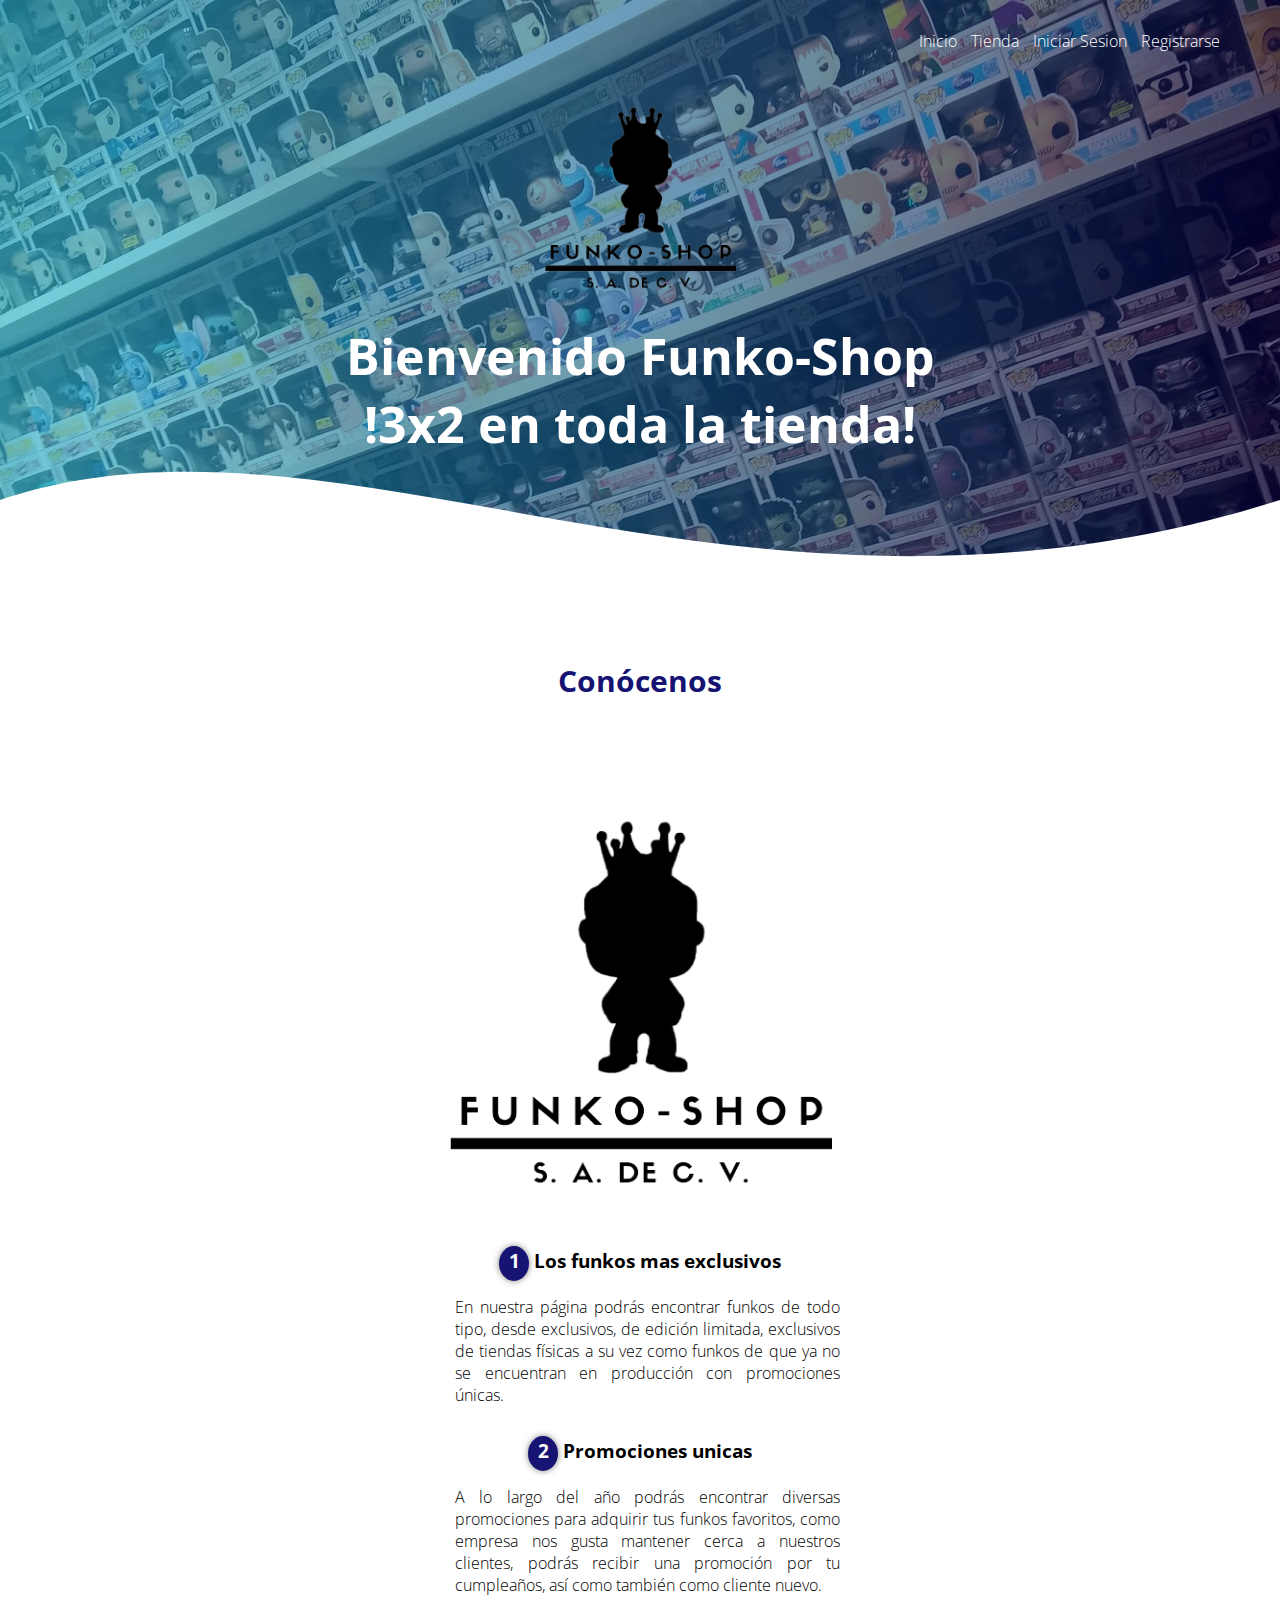
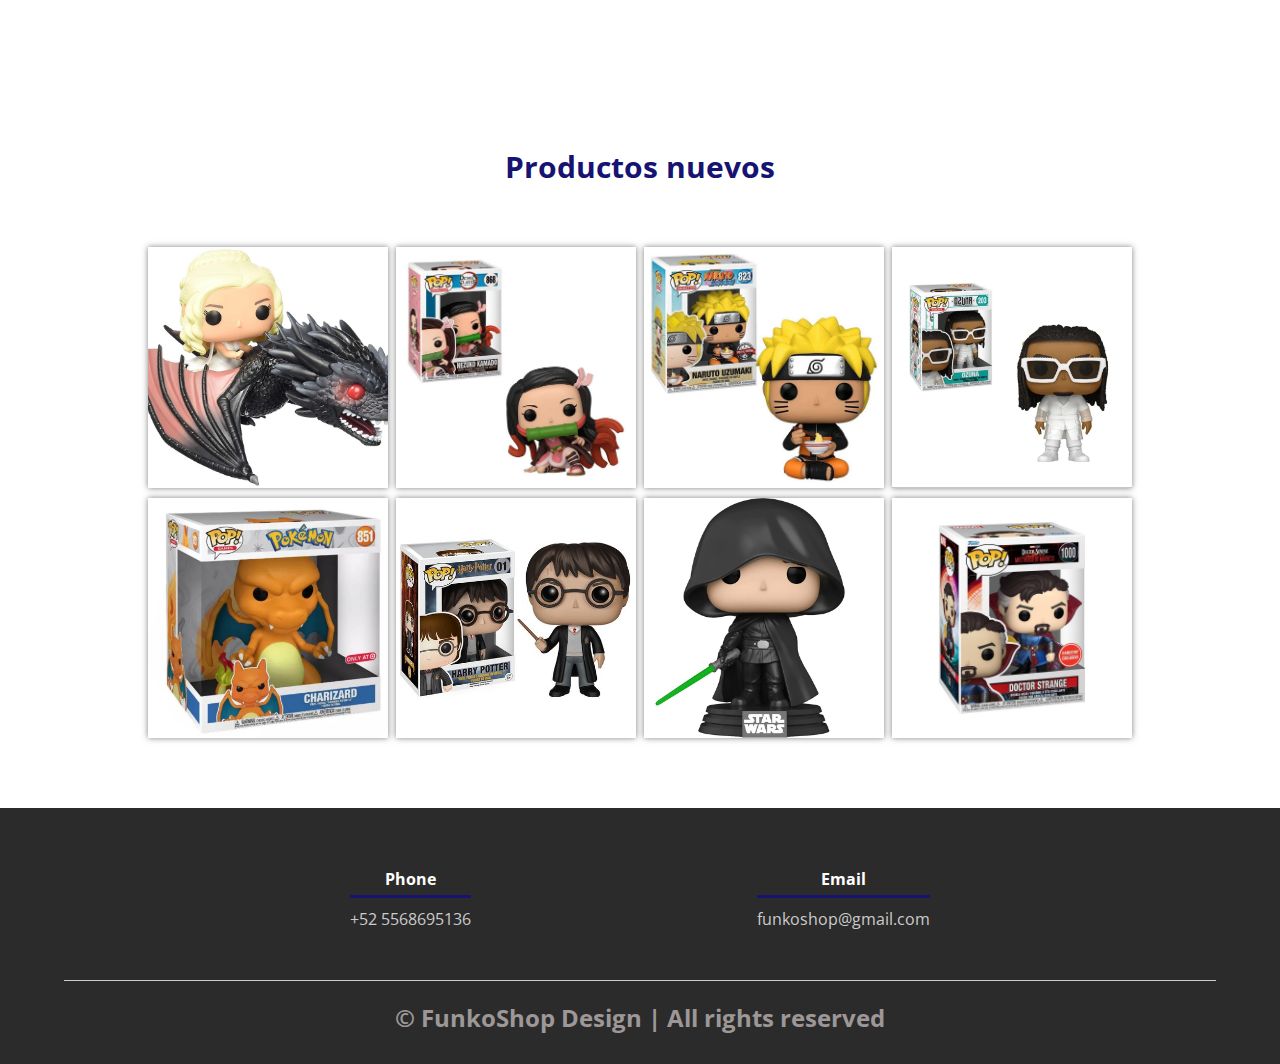
==== commit 9ec31a49: "Add files via upload" ====
--- a/index.html
+++ b/index.html
@@ -6,7 +6,7 @@
     <meta http-equiv="X-UA-Compatible" content="IE=edge">
     <meta name="viewport" content="width=device-width, initial-scale=1.0">
     <title>Funko-Shop</title>
-    <link rel="shortcut icon" href="img/coronaicon.png" type="image/x-icon">
+    <link rel="shortcut icon" href="img/imgicon.png" type="image/x-icon">
     <link rel="stylesheet" href="css/estilos.css">
 
     <link rel="preconnect" href="https://fonts.googleapis.com">
@@ -20,12 +20,13 @@
         <nav>
             <a href="#">Inicio</a>
             <a href="#">Tienda</a>
-            <a href="sesion.html">Iniciar Sesion</a>
+            <a href="insesion.html">Iniciar Sesion</a>
             <a href="registrarse.html">Registrarse</a>
         </nav>
-        <section class="textos-header"> 
-            <h1>Estrena hoy y paga en 5 plazos</h1>
-            <h1>Promoción 3x2 en toda la tienda</h1>
+        <section class="textos-header">
+            <left><img src="img/IlustracionF1.png" alt="" class="imagen-about-us"></left> 
+            <h1>Bienvenido Funko-Shop</h1>
+            <h1>!3x2 en toda la tienda!</h1>
         </section>
         <div class="wave" style="height: 150px; overflow: hidden;"><svg viewBox="0 0 500 150" preserveAspectRatio="none"
                 style="height: 100%; width: 100%;">
@@ -37,7 +38,7 @@
         <section class="contenedor sobre-nosotros"> 
             <h2 class="titulo">Conócenos</h2>
             <div class="contenedor-sobre-nosotros">
-                <center><img src="img/IlustracionF1.jpg" alt="" class="imagen-about-us"></center>
+                <center><img src="img/IlustracionF1.png" alt="" class="imagen-about-us"></center>
               <center>
                 <div class="contenido-textos">
                     <h3><Span>1</Span>Los funkos mas exclusivos</h3>
--- a/css/estilos.css
+++ b/css/estilos.css
@@ -106,7 +106,7 @@
     display: inline-block;
     text-align: center;
     width: 30px;
-    height: 30px;
+    height: 35px;
     padding: 2px;
     box-shadow: 0 0 6px 0 rgba(0, 0, 0, .5);
     margin-right: 5px;
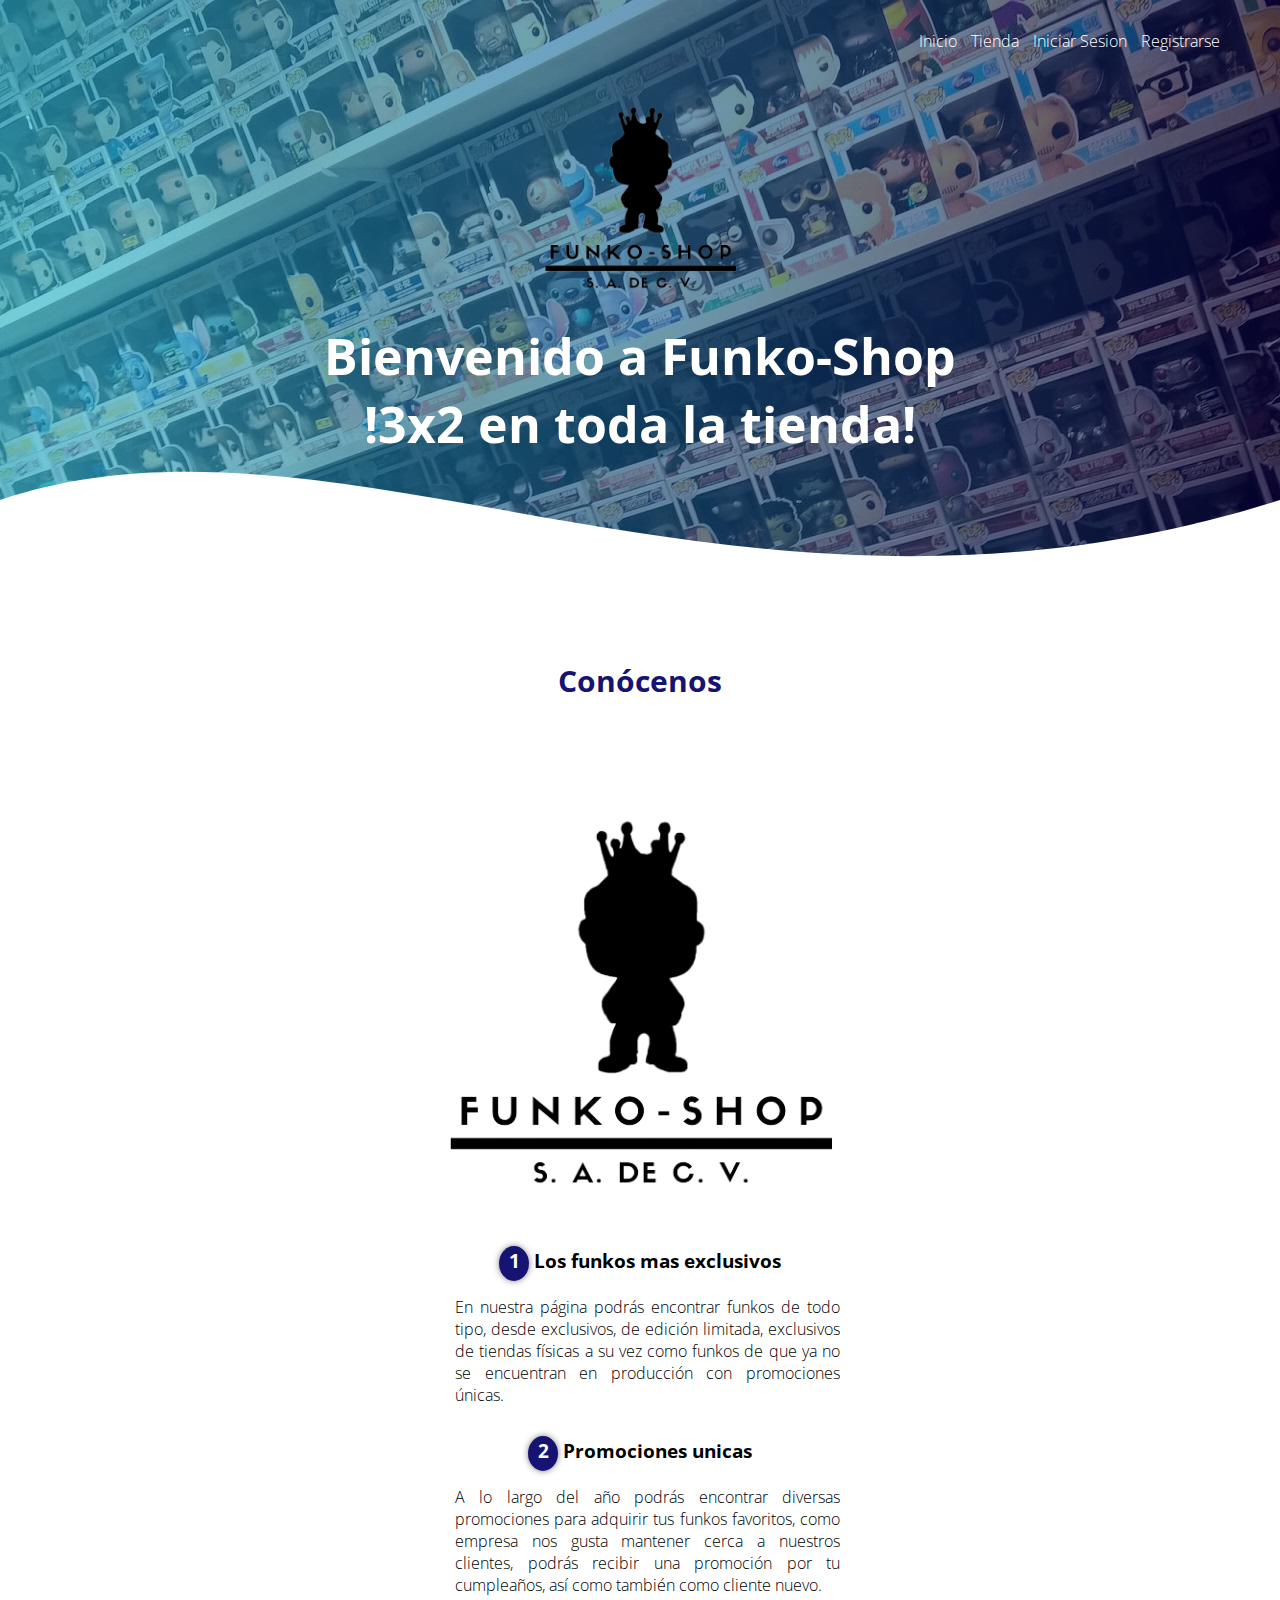
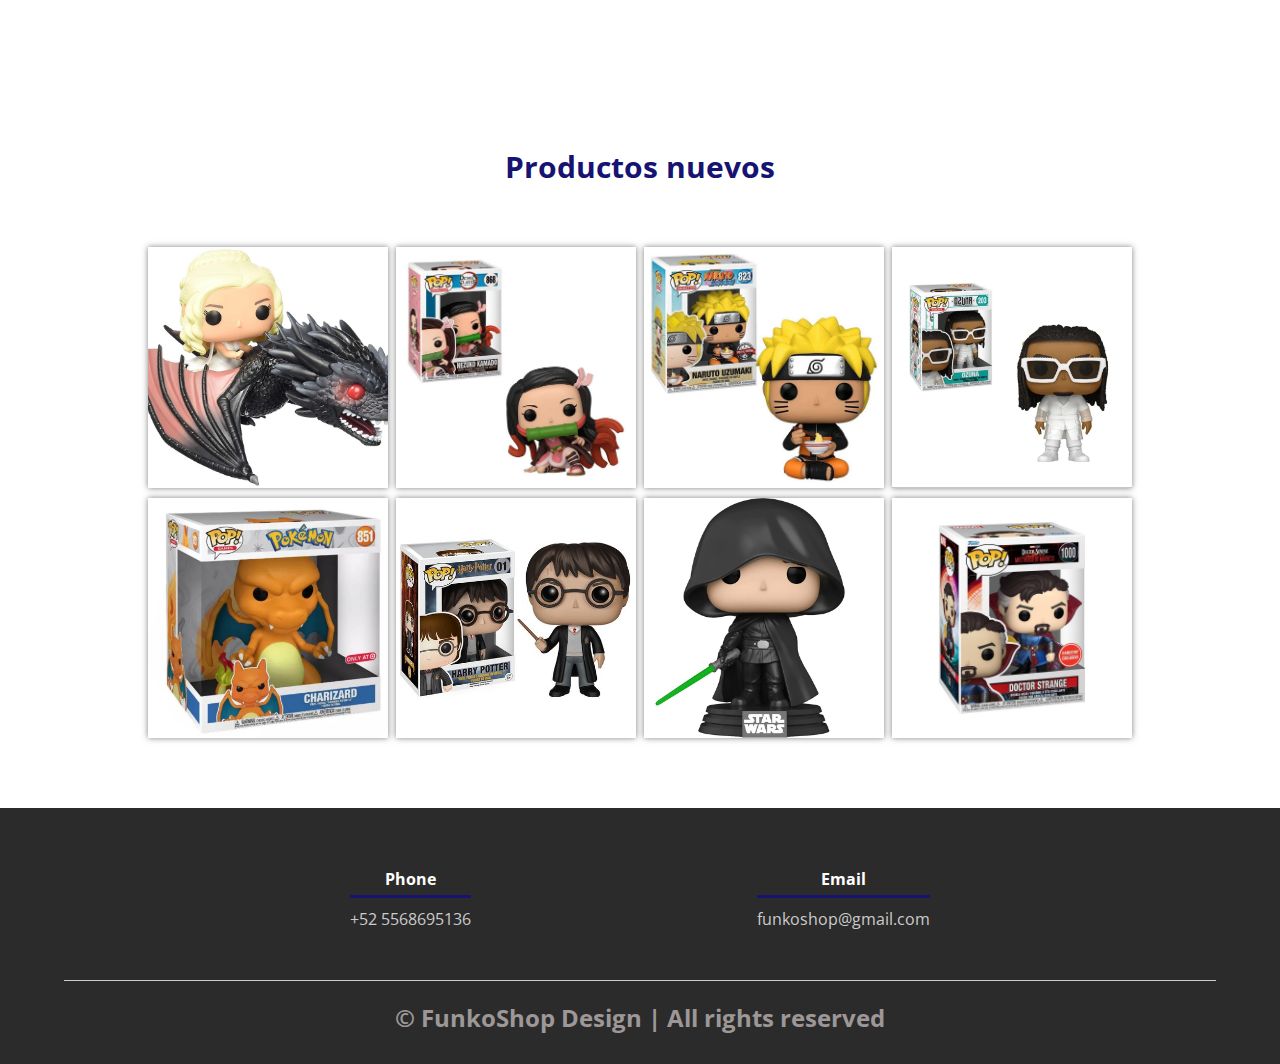
==== commit 5f7e02fa: "Add files via upload" ====
--- a/index.html
+++ b/index.html
@@ -25,7 +25,7 @@
         </nav>
         <section class="textos-header">
             <left><img src="img/IlustracionF1.png" alt="" class="imagen-about-us"></left> 
-            <h1>Bienvenido Funko-Shop</h1>
+            <h1>Bienvenido a Funko-Shop</h1>
             <h1>!3x2 en toda la tienda!</h1>
         </section>
         <div class="wave" style="height: 150px; overflow: hidden;"><svg viewBox="0 0 500 150" preserveAspectRatio="none"
